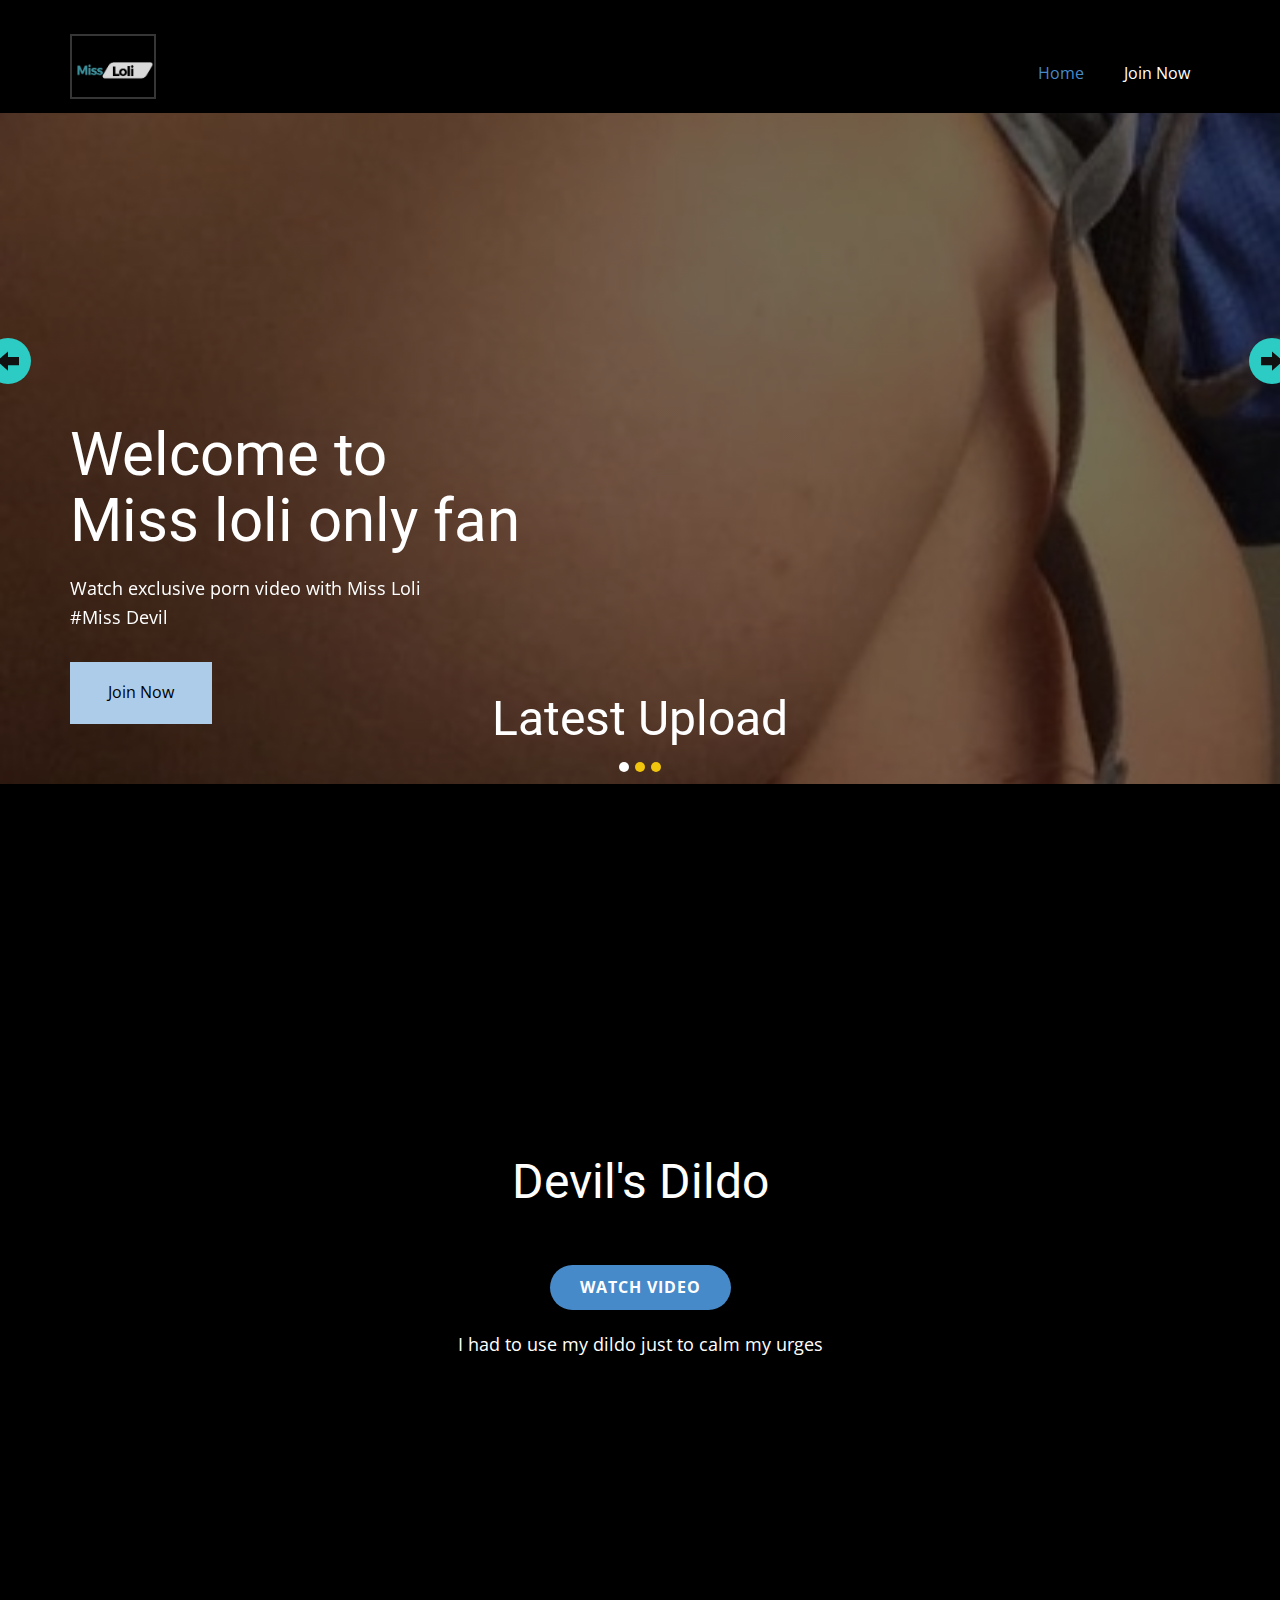
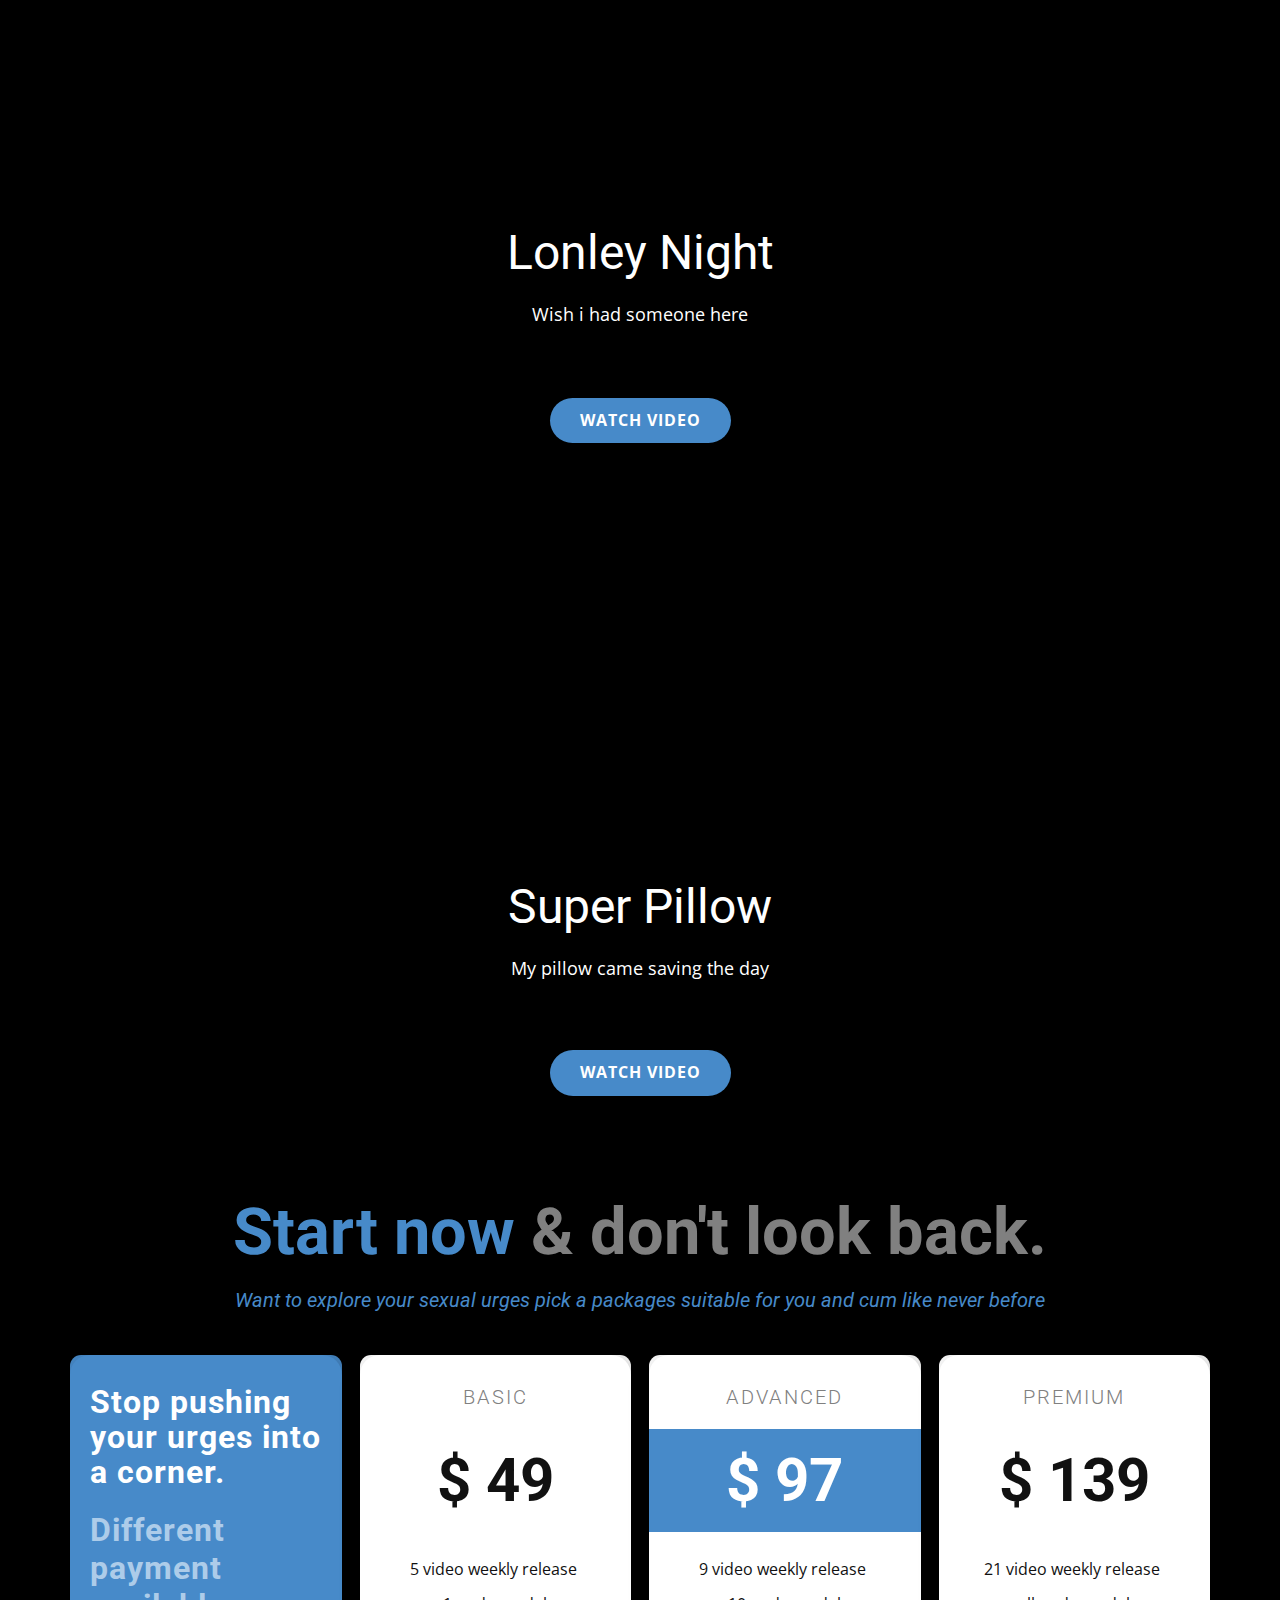
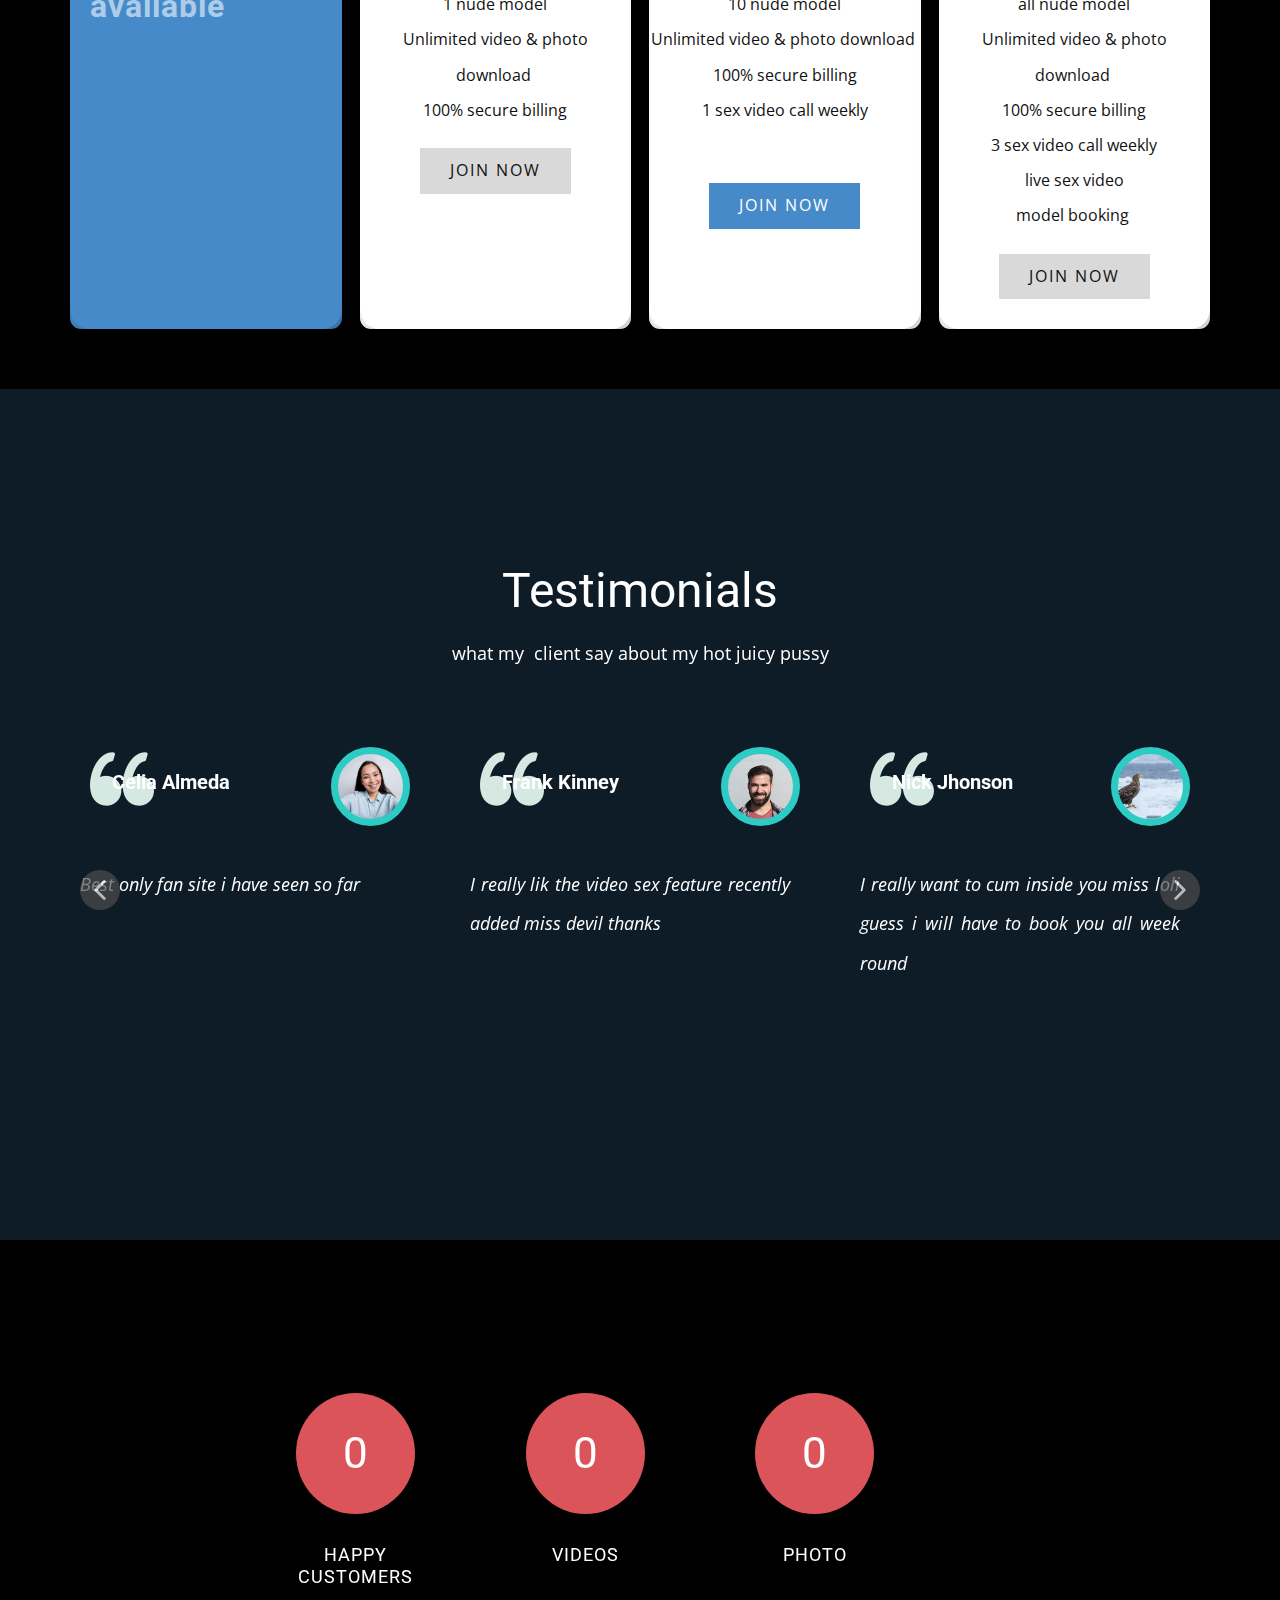
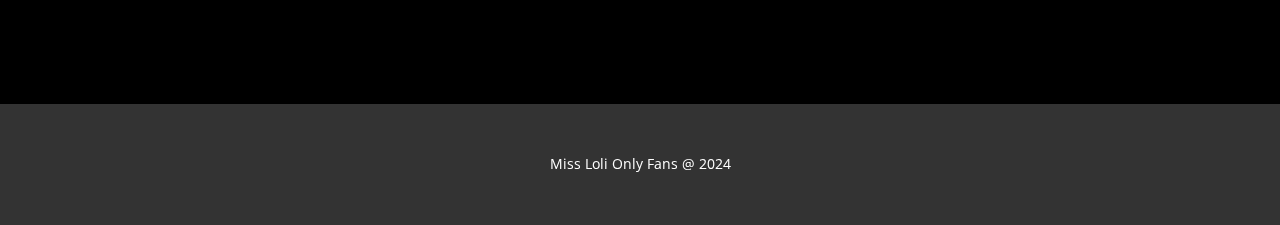
==== Home.html @ 31e706f0 "Add files via upload" ====
<!DOCTYPE html>
<html style="font-size: 16px;" lang="en"><head>
    <meta name="viewport" content="width=device-width, initial-scale=1.0">
    <meta charset="utf-8">
    <meta name="keywords" content="Welcome to&nbsp;Miss&nbsp;loli only fan, No Ads&nbsp;Just Nonstop Porn, HD Downloads&nbsp;UP to 4K!, Recent&nbsp;Upload, Miss Devil &amp;amp;Dildo, II Points x Secret Project – May 1st, Jean Pierre’s Wynwood Remix, Start now &amp;amp;
don&amp;apos;t look back., Stop pushing your clients into a corner., $ 29, $ 59, $ 139, Testimonials, How to Teach Kids to Read">
    <meta name="description" content="">
    <title>Home</title>
    <link rel="stylesheet" href="nicepage.css" media="screen">
<link rel="stylesheet" href="Home.css" media="screen">
    <script class="u-script" type="text/javascript" src="jquery.js" defer=""></script>
    <script class="u-script" type="text/javascript" src="nicepage.js" defer=""></script>
    <meta name="generator" content="Nicepage 6.6.3, nicepage.com">
    <link id="u-theme-google-font" rel="stylesheet" href="https://fonts.googleapis.com/css?family=Roboto:100,100i,300,300i,400,400i,500,500i,700,700i,900,900i|Open+Sans:300,300i,400,400i,500,500i,600,600i,700,700i,800,800i">
    
    
    
    
    
    
    
    
    
    <script type="application/ld+json">{
		"@context": "http://schema.org",
		"@type": "Organization",
		"name": "Misslolionlyfan",
		"logo": "images/Screenshot_20240317-1602522.jpg"
}</script>
    <meta name="theme-color" content="#478ac9">
    <meta property="og:title" content="Home">
    <meta property="og:type" content="website">
  <meta data-intl-tel-input-cdn-path="intlTelInput/">
  <!--Start of Tawk.to Script-->
<script type="text/javascript">
var Tawk_API=Tawk_API||{}, Tawk_LoadStart=new Date();
(function(){
var s1=document.createElement("script"),s0=document.getElementsByTagName("script")[0];
s1.async=true;
s1.src='https://embed.tawk.to/65f6fef0cc1376635adb88ab/1hp6d7nkt';
s1.charset='UTF-8';
s1.setAttribute('crossorigin','*');
s0.parentNode.insertBefore(s1,s0);
})();
</script>
<!--End of Tawk.to Script-->
  </head>
  <body data-path-to-root="./" data-include-products="false" class="u-body u-overlap u-overlap-contrast u-overlap-transparent u-palette-1-base u-xl-mode" data-lang="en"><header class="u-clearfix u-header u-sticky u-sticky-4a90 u-header" id="sec-41ed"><div class="u-clearfix u-sheet u-sheet-1">
        <a href="https://nicepage.com" class="u-align-left-xs u-border-2 u-border-grey-75 u-image u-logo u-opacity u-opacity-85 u-image-1" data-image-width="392" data-image-height="290">
          <img src="images/Screenshot_20240317-1602522.jpg" class="u-logo-image u-logo-image-1">
        </a>
        <nav class="u-menu u-menu-one-level u-offcanvas u-menu-1">
          <div class="menu-collapse" style="font-size: 1rem; letter-spacing: 0px;">
            <a class="u-button-style u-custom-left-right-menu-spacing u-custom-padding-bottom u-custom-top-bottom-menu-spacing u-nav-link u-text-active-palette-1-base u-text-hover-palette-2-base" href="#">
              <svg class="u-svg-link" viewBox="0 0 24 24"><use xmlns:xlink="http://www.w3.org/1999/xlink" xlink:href="#menu-hamburger"></use></svg>
              <svg class="u-svg-content" version="1.1" id="menu-hamburger" viewBox="0 0 16 16" x="0px" y="0px" xmlns:xlink="http://www.w3.org/1999/xlink" xmlns="http://www.w3.org/2000/svg"><g><rect y="1" width="16" height="2"></rect><rect y="7" width="16" height="2"></rect><rect y="13" width="16" height="2"></rect>
</g></svg>
            </a>
          </div>
          <div class="u-custom-menu u-nav-container">
            <ul class="u-nav u-unstyled u-nav-1"><li class="u-nav-item"><a class="u-button-style u-nav-link u-text-active-palette-1-base u-text-hover-palette-2-base" href="Home.html" style="padding: 10px 20px;">Home</a>
</li><li class="u-nav-item"><a class="u-button-style u-nav-link u-text-active-palette-1-base u-text-hover-palette-2-base" href="Payment.html" style="padding: 10px 20px;">Join Now</a>
</li></ul>
          </div>
          <div class="u-custom-menu u-nav-container-collapse">
            <div class="u-black u-container-style u-inner-container-layout u-opacity u-opacity-95 u-sidenav">
              <div class="u-inner-container-layout u-sidenav-overflow">
                <div class="u-menu-close"></div>
                <ul class="u-align-center u-nav u-popupmenu-items u-unstyled u-nav-2"><li class="u-nav-item"><a class="u-button-style u-nav-link" href="Home.html">Home</a>
</li><li class="u-nav-item"><a class="u-button-style u-nav-link" href="Payment.html">Join Now</a>
</li></ul>
              </div>
            </div>
            <div class="u-black u-menu-overlay u-opacity u-opacity-70"></div>
          </div>
        </nav>
      </div></header>
    <section class="u-carousel u-carousel-fade u-slide u-block-cbfc-1" id="carousel-f880" data-interval="3000" data-u-ride="carousel">
      <ol class="u-absolute-hcenter u-carousel-indicators u-block-cbfc-2">
        <li data-u-target="#carousel-f880" class="u-active u-active-white u-palette-3-base u-shape-circle" data-u-slide-to="0" style="width: 10px; height: 10px;"></li>
        <li data-u-target="#carousel-f880" class="u-active-white u-palette-3-base u-shape-circle" style="width: 10px; height: 10px;" data-u-slide-to="1"></li>
        <li data-u-target="#carousel-f880" class="u-active-white u-palette-3-base u-shape-circle" style="width: 10px; height: 10px;" data-u-slide-to="2"></li>
      </ol>
      <div class="u-carousel-inner" role="listbox">
        <div class="u-active u-carousel-item u-clearfix u-image u-shading u-section-1-1" data-image-width="406" data-image-height="720">
          <div class="u-clearfix u-sheet u-sheet-1">
            <h1 class="u-align-left u-text u-text-body-alt-color u-text-1" data-animation-name="fadeIn" data-animation-duration="1000" data-animation-delay="0">Welcome to&nbsp;<br>Miss&nbsp;loli only fan
            </h1>
            <p class="u-align-left u-text u-text-body-alt-color u-text-default u-text-2" data-animation-name="fadeIn" data-animation-duration="1000" data-animation-delay="0">Watch exclusive porn video with Miss Loli<br>#Miss Devil
            </p>
            <a href="Payment.html" class="u-align-center-xs u-align-left-lg u-align-left-md u-align-left-sm u-align-left-xl u-btn u-button-style u-btn-1" data-animation-name="fadeIn" data-animation-duration="1000" data-animation-delay="0">Join Now</a>
          </div>
        </div>
        <div class="u-carousel-item u-clearfix u-image u-shading u-section-1-2" data-image-width="640" data-image-height="1136">
          <div class="u-clearfix u-sheet u-sheet-1">
            <h1 class="u-align-left u-text u-text-body-alt-color u-text-1" data-animation-name="customAnimationIn" data-animation-duration="1000" data-animation-delay="0">No Ads&nbsp;<br>Just Nonstop Porn
            </h1>
            <p class="u-align-left u-text u-text-body-alt-color u-text-default u-text-2" data-animation-name="customAnimationIn" data-animation-duration="1000" data-animation-delay="0">Keep the porn videos flowing, with no interruption, on all your device- mobile, desktop, or TV.</p>
            <a href="Payment.html" class="u-align-left u-btn u-button-style u-btn-1" data-animation-name="customAnimationIn" data-animation-duration="1000" data-animation-delay="0">Get exclusive</a>
          </div>
        </div>
        <div class="u-carousel-item u-clearfix u-image u-shading u-section-1-3" data-image-width="720" data-image-height="702">
          <div class="u-clearfix u-sheet u-sheet-1">
            <h1 class="u-align-left u-text u-text-body-alt-color u-text-1" data-animation-name="customAnimationIn" data-animation-duration="1000" data-animation-delay="0">HD Downloads&nbsp;<br>UP to 4K!
            </h1>
            <p class="u-align-left u-text u-text-body-alt-color u-text-default u-text-2" data-animation-name="customAnimationIn" data-animation-duration="1000" data-animation-delay="0">Unlimited HD downloads of all your favourite full length high-res porns</p>
            <a href="Home.html#carousel_20d3" class="u-align-center-xs u-align-left-lg u-align-left-md u-align-left-sm u-align-left-xl u-btn u-button-style u-btn-1" data-animation-name="customAnimationIn" data-animation-duration="1000" data-animation-delay="0">Pricing</a>
          </div>
        </div>
      </div>
      <a class="u-carousel-control u-carousel-control-prev u-hidden-lg u-hidden-md u-hidden-sm u-hidden-xs u-icon-circle u-palette-4-base u-text-body-color u-block-cbfc-3" href="#carousel-f880" role="button" data-u-slide="prev">
        <span aria-hidden="true">
          <svg x="0px" y="0px" viewBox="0 0 16 16"><path d="M8,1v4h8l0,6H8v4L0,8L8,1z"></path></svg>
        </span>
        <span class="sr-only">
          <svg x="0px" y="0px" viewBox="0 0 16 16"><path d="M8,1v4h8l0,6H8v4L0,8L8,1z"></path></svg>
        </span>
      </a>
      <a class="u-carousel-control u-carousel-control-next u-hidden-lg u-hidden-md u-hidden-sm u-hidden-xs u-icon-circle u-palette-4-base u-text-body-color u-block-cbfc-4" href="#carousel-f880" role="button" data-u-slide="next">
        <span aria-hidden="true">
          <svg x="0px" y="0px" viewBox="0 0 16 16"><path d="M16,8l-8,7v-4H0l0-6h8V1L16,8z"></path></svg>
        </span>
        <span class="sr-only">
          <svg x="0px" y="0px" viewBox="0 0 16 16"><path d="M16,8l-8,7v-4H0l0-6h8V1L16,8z"></path></svg>
        </span>
      </a>
    </section>
    <section class="u-align-center u-black u-clearfix u-container-align-center-lg u-container-align-center-md u-container-align-center-sm u-container-align-center-xl u-section-2" id="sec-9ea1">
      <div class="u-clearfix u-sheet u-valign-middle-lg u-valign-middle-md u-valign-middle-sm u-valign-middle-xl u-sheet-1">
        <h2 class="u-align-center u-text u-text-1">Latest Upload</h2>
        <div class="custom-expanded u-align-left u-opacity u-opacity-50 u-uploaded-video u-video u-video-1">
          <div class="embed-responsive">
            <video class="embed-responsive-item" data-autoplay="1" loop="" muted="1" autoplay="autoplay" playsinline="">
              <source src="files/screen-20240318-0313263.mp4" type="video/mp4">
              <p>Your browser does not support HTML5 video.</p>
            </video>
          </div>
        </div>
        <h2 class="u-align-center u-text u-text-default u-text-2">Devil's Dildo</h2>
        <a href="Home.html#carousel_20d3" class="u-btn u-btn-round u-button-style u-hover-palette-1-light-1 u-palette-1-base u-radius u-btn-1">Watch video</a>
        <p class="u-align-center u-text u-text-3">I had to use my dildo just to calm my urges</p>
      </div>
    </section>
    <section class="u-align-center u-black u-clearfix u-container-align-center u-section-3" id="carousel_d079">
      <div class="u-clearfix u-sheet u-valign-middle-lg u-valign-middle-md u-valign-middle-sm u-valign-middle-xl u-sheet-1">
        <div class="custom-expanded u-align-left u-opacity u-opacity-50 u-uploaded-video u-video u-video-1">
          <div class="embed-responsive">
            <video class="embed-responsive-item" data-autoplay="1" loop="" muted="1" autoplay="autoplay" playsinline="">
              <source src="files/screen-20240318-0312272.mp4" type="video/mp4">
              <p>Your browser does not support HTML5 video.</p>
            </video>
          </div>
        </div>
        <h2 class="u-align-center u-text u-text-default u-text-1">Lonley Night</h2>
        <p class="u-align-center u-text u-text-2">Wish i had someone here</p>
        <a href="Home.html#carousel_20d3" class="u-btn u-btn-round u-button-style u-hover-palette-1-light-1 u-palette-1-base u-radius u-btn-1">Watch Video</a>
      </div>
    </section>
    <section class="u-align-center u-black u-clearfix u-container-align-center u-section-4" id="carousel_eafb">
      <div class="u-clearfix u-sheet u-sheet-1">
        <div class="custom-expanded u-align-left u-opacity u-opacity-50 u-uploaded-video u-video u-video-1">
          <div class="embed-responsive">
            <video class="embed-responsive-item" data-autoplay="1" loop="" muted="1" autoplay="autoplay" playsinline="">
              <source src="files/screen-20240318-0316392.mp4" type="video/mp4">
              <p>Your browser does not support HTML5 video.</p>
            </video>
          </div>
        </div>
        <h2 class="u-align-center u-text u-text-default u-text-1">Super Pillow</h2>
        <p class="u-align-center u-text u-text-2">My pillow came saving the day</p>
        <a href="Home.html#carousel_20d3" class="u-btn u-btn-round u-button-style u-hover-palette-1-light-1 u-palette-1-base u-radius u-btn-1">Watch Video</a>
      </div>
    </section>
    <section class="u-align-center u-black u-clearfix u-section-5" id="carousel_20d3">
      <div class="u-clearfix u-sheet u-sheet-1">
        <h1 class="u-text u-text-grey-50 u-text-1">
          <font class="u-text-palette-1-base">Start now</font> &amp;
don't look back.
        </h1>
        <p class="u-custom-font u-heading-font u-text u-text-palette-1-base u-text-2">Want to explore your sexual urges pick a packages suitable for you and cum like never before</p>
        <div class="data-layout-selected u-clearfix u-expanded-width-xs u-gutter-18 u-layout-wrap u-layout-wrap-1">
          <div class="u-gutter-0 u-layout">
            <div class="u-layout-row">
              <div class="u-align-left u-container-style u-layout-cell u-left-cell u-palette-1-base u-radius-20 u-size-15 u-size-30-md u-layout-cell-1">
                <div class="u-container-layout u-container-layout-1">
                  <h2 class="u-text u-text-default u-text-3">Stop pushing your urges into a corner.</h2>
                  <p class="u-custom-font u-heading-font u-text u-text-default u-text-palette-1-light-2 u-text-4">Different payment available</p>
                </div>
              </div>
              <div class="u-align-center u-container-style u-layout-cell u-radius-20 u-size-15 u-size-30-md u-white u-layout-cell-2">
                <div class="u-container-layout u-container-layout-2">
                  <h4 class="u-text u-text-grey-50 u-text-5">basic</h4>
                  <div class="u-align-center u-container-style u-expanded-width u-group u-group-1">
                    <div class="u-container-layout u-valign-middle u-container-layout-3">
                      <h2 class="u-text u-text-6">$ 49</h2>
                    </div>
                  </div>
                  <p class="u-text u-text-7">5 video weekly release&nbsp;<br>1 nude model<br>Unlimited video &amp; photo download&nbsp;<br>100% secure billing
                  </p>
                  <a href="Payment.html" class="u-btn u-button-style u-grey-15 u-hover-palette-2-base u-btn-1">Join Now</a>
                </div>
              </div>
              <div class="u-align-center u-container-style u-layout-cell u-radius-20 u-size-15 u-size-30-md u-white u-layout-cell-3">
                <div class="u-container-layout u-container-layout-4">
                  <h4 class="u-text u-text-grey-50 u-text-8">advanced</h4>
                  <div class="u-container-style u-expanded-width u-group u-palette-1-base u-group-2">
                    <div class="u-container-layout u-valign-middle u-container-layout-5">
                      <h2 class="u-align-center u-text u-text-9">$ 97</h2>
                    </div>
                  </div>
                  <p class="u-text u-text-10"> 9 video weekly release&nbsp;<br>10 nude model<br>Unlimited video &amp; photo download&nbsp;<br>100% secure billing<br>1 sex video call weekly<br>
                    <br>
                  </p>
                  <a href="Payment.html" class="u-btn u-button-style u-hover-palette-2-base u-palette-1-base u-btn-2">Join Now</a>
                </div>
              </div>
              <div class="u-align-center u-container-style u-layout-cell u-radius-20 u-right-cell u-size-15 u-size-30-md u-white u-layout-cell-4">
                <div class="u-container-layout u-container-layout-6">
                  <h4 class="u-text u-text-grey-50 u-text-11">Premium</h4>
                  <div class="u-align-center u-container-style u-expanded-width u-group u-group-3">
                    <div class="u-container-layout u-valign-middle u-container-layout-7">
                      <h2 class="u-text u-text-12">$ 139</h2>
                    </div>
                  </div>
                  <p class="u-text u-text-13"> 21 video weekly release&nbsp;<br>all nude model<br>Unlimited video &amp; photo download&nbsp;<br>100% secure billing<br>3 sex video call weekly<br>live sex video<br>model booking&nbsp;
                  </p>
                  <a href="Payment.html" class="u-btn u-button-style u-grey-15 u-hover-palette-2-base u-btn-3">Join Now</a>
                </div>
              </div>
            </div>
          </div>
        </div>
      </div>
    </section>
    <section class="u-align-center u-clearfix u-shading u-uploaded-video u-video u-section-6" id="carousel_562d">
      <div class="u-background-video u-expanded u-video-contain-lg u-video-contain-md u-video-contain-sm u-video-contain-xl u-video-cover-xs" style="">
        <div class="embed-responsive">
          <video class="embed-responsive-item" data-autoplay="1" loop="" muted="1" autoplay="autoplay" playsinline="">
            <source src="files/screen-20240318-0313263.mp4" type="video/mp4">
            <p>Your browser does not support HTML5 video.</p>
          </video>
        </div>
        <div class="u-video-shading" style="background-image: linear-gradient(0deg, rgba(0,0,0,0.8), rgba(0,0,0,0.8));"></div>
      </div>
      <div class="u-clearfix u-sheet u-valign-middle-lg u-valign-middle-md u-valign-middle-sm u-sheet-1">
        <h2 class="u-text u-text-default u-text-1">Testimonials</h2>
        <p class="u-text u-text-2">what my&nbsp; client say about my hot juicy pussy</p>
        <div class="u-expanded-width u-layout-horizontal u-list u-list-1">
          <div class="u-repeater u-repeater-1">
            <div class="u-align-justify u-container-style u-list-item u-radius-25 u-repeater-item u-shape-round">
              <div class="u-container-layout u-similar-container u-container-layout-1">
                <div class="u-container-style u-group u-shape-rectangle u-group-1">
                  <div class="u-container-layout u-container-layout-2"><span class="u-file-icon u-icon u-text-palette-4-light-2 u-icon-1"><img src="images/59149-905956e3.png" alt=""></span>
                    <h5 class="u-align-left u-text u-text-3">Celia Almeda</h5>
                  </div>
                </div>
                <div alt="" class="u-border-7 u-border-palette-4-base u-image u-image-circle u-image-1" data-image-width="1000" data-image-height="876"></div>
                <p class="u-text u-text-4">Best only fan site i have seen so far&nbsp;</p>
              </div>
            </div>
            <div class="u-align-justify u-container-style u-list-item u-radius-25 u-repeater-item u-shape-round">
              <div class="u-container-layout u-similar-container u-container-layout-3">
                <div class="u-container-style u-group u-shape-rectangle u-group-2">
                  <div class="u-container-layout u-container-layout-4"><span class="u-file-icon u-icon u-text-palette-4-light-2 u-icon-2"><img src="images/59149-905956e3.png" alt=""></span>
                    <h5 class="u-align-left u-text u-text-5">Frank Kinney</h5>
                  </div>
                </div>
                <div alt="" class="u-border-7 u-border-palette-4-base u-image u-image-circle u-image-2" data-image-width="126" data-image-height="126"></div>
                <p class="u-text u-text-6">I really lik the video sex feature recently added miss devil thanks&nbsp;</p>
              </div>
            </div>
            <div class="u-align-justify u-container-style u-list-item u-radius-25 u-repeater-item u-shape-round u-list-item-3">
              <div class="u-container-layout u-similar-container u-container-layout-5">
                <div class="u-container-style u-group u-shape-rectangle u-group-3">
                  <div class="u-container-layout u-container-layout-6"><span class="u-file-icon u-icon u-text-palette-4-light-2 u-icon-3"><img src="images/59149-905956e3.png" alt=""></span>
                    <h5 class="u-align-left u-text u-text-7"> Nick Jhonson</h5>
                  </div>
                </div>
                <div alt="" class="u-border-7 u-border-palette-4-base u-image u-image-circle u-image-3" data-image-width="1280" data-image-height="853"></div>
                <p class="u-text u-text-8">I really want to cum inside you miss loli guess i will have to book you all week round&nbsp;</p>
              </div>
            </div>
            <div class="u-align-justify u-container-style u-list-item u-radius-25 u-repeater-item u-shape-round u-list-item-4">
              <div class="u-container-layout u-similar-container u-container-layout-7">
                <div class="u-container-style u-group u-shape-rectangle u-group-4">
                  <div class="u-container-layout u-container-layout-8"><span class="u-file-icon u-icon u-text-palette-4-light-2 u-icon-4"><img src="images/59149-905956e3.png" alt=""></span>
                    <h5 class="u-align-left u-text u-text-9">nonyre</h5>
                  </div>
                </div>
                <div alt="" class="u-border-7 u-border-palette-4-base u-image u-image-circle u-image-4" data-image-width="904" data-image-height="1280"></div>
                <p class="u-text u-text-10">premium package the best guy there is a lot of cumming videos there</p>
              </div>
            </div>
            <div class="u-align-justify u-container-style u-list-item u-radius-25 u-repeater-item u-shape-round u-list-item-5">
              <div class="u-container-layout u-similar-container u-container-layout-9">
                <div class="u-container-style u-group u-shape-rectangle u-group-5">
                  <div class="u-container-layout u-container-layout-10"><span class="u-file-icon u-icon u-text-palette-4-light-2 u-icon-5"><img src="images/59149-905956e3.png" alt=""></span>
                    <h5 class="u-align-left u-text u-text-11">Dean</h5>
                  </div>
                </div>
                <div alt="" class="u-border-7 u-border-palette-4-base u-image u-image-circle u-image-5" data-image-width="1280" data-image-height="870"></div>
                <p class="u-text u-text-12">How can i get you to come over her @Arizona</p>
              </div>
            </div>
            <div class="u-align-justify u-container-style u-list-item u-radius-25 u-repeater-item u-shape-round u-list-item-6">
              <div class="u-container-layout u-similar-container u-container-layout-11">
                <div class="u-container-style u-group u-shape-rectangle u-group-6">
                  <div class="u-container-layout u-container-layout-12"><span class="u-file-icon u-icon u-text-palette-4-light-2 u-icon-6"><img src="images/59149-905956e3.png" alt=""></span>
                    <h5 class="u-align-left u-text u-text-13">kudi kali</h5>
                  </div>
                </div>
                <div alt="" class="u-border-7 u-border-palette-4-base u-image u-image-circle u-image-6" data-image-width="1280" data-image-height="882"></div>
                <p class="u-text u-text-14">Good site and nice content</p>
              </div>
            </div>
            <div class="u-align-justify u-container-style u-list-item u-radius-25 u-repeater-item u-shape-round u-list-item-7">
              <div class="u-container-layout u-similar-container u-container-layout-13">
                <div class="u-container-style u-group u-shape-rectangle u-group-7">
                  <div class="u-container-layout u-container-layout-14"><span class="u-file-icon u-icon u-text-palette-4-light-2 u-icon-7"><img src="images/59149-905956e3.png" alt=""></span>
                    <h5 class="u-align-left u-text u-text-15">pis</h5>
                  </div>
                </div>
                <div alt="" class="u-border-7 u-border-palette-4-base u-image u-image-circle u-image-7" data-image-width="1280" data-image-height="853"></div>
                <p class="u-text u-text-16">hey am from texas and am a lesbian i really love your work</p>
              </div>
            </div>
            <div class="u-align-justify u-container-style u-list-item u-radius-25 u-repeater-item u-shape-round u-list-item-8">
              <div class="u-container-layout u-similar-container u-container-layout-15">
                <div class="u-container-style u-group u-shape-rectangle u-group-8">
                  <div class="u-container-layout u-container-layout-16"><span class="u-file-icon u-icon u-text-palette-4-light-2 u-icon-8"><img src="images/59149-905956e3.png" alt=""></span>
                    <h5 class="u-align-left u-text u-text-17">JP</h5>
                  </div>
                </div>
                <div alt="" class="u-border-7 u-border-palette-4-base u-image u-image-circle u-image-8" data-image-width="1280" data-image-height="853"></div>
                <p class="u-text u-text-18">So cumy and juicy</p>
              </div>
            </div>
            <div class="u-align-justify u-container-style u-list-item u-radius-25 u-repeater-item u-shape-round u-list-item-9">
              <div class="u-container-layout u-similar-container u-container-layout-17">
                <div class="u-container-style u-group u-shape-rectangle u-group-9">
                  <div class="u-container-layout u-container-layout-18"><span class="u-file-icon u-icon u-text-palette-4-light-2 u-icon-9"><img src="images/59149-905956e3.png" alt=""></span>
                    <h5 class="u-align-left u-text u-text-19">jyun</h5>
                  </div>
                </div>
                <div alt="" class="u-border-7 u-border-palette-4-base u-image u-image-circle u-image-9" data-image-width="1280" data-image-height="854"></div>
                <p class="u-text u-text-20">I cant stop jerking off miss devil</p>
              </div>
            </div>
          </div>
          <a class="u-absolute-vcenter u-gallery-nav u-gallery-nav-prev u-grey-70 u-icon-circle u-opacity u-opacity-70 u-spacing-10 u-text-white u-gallery-nav-1" href="#" role="button">
            <span aria-hidden="true">
              <svg viewBox="0 0 451.847 451.847"><path d="M97.141,225.92c0-8.095,3.091-16.192,9.259-22.366L300.689,9.27c12.359-12.359,32.397-12.359,44.751,0
c12.354,12.354,12.354,32.388,0,44.748L173.525,225.92l171.903,171.909c12.354,12.354,12.354,32.391,0,44.744
c-12.354,12.365-32.386,12.365-44.745,0l-194.29-194.281C100.226,242.115,97.141,234.018,97.141,225.92z"></path></svg>
            </span>
            <span class="sr-only">
              <svg viewBox="0 0 451.847 451.847"><path d="M97.141,225.92c0-8.095,3.091-16.192,9.259-22.366L300.689,9.27c12.359-12.359,32.397-12.359,44.751,0
c12.354,12.354,12.354,32.388,0,44.748L173.525,225.92l171.903,171.909c12.354,12.354,12.354,32.391,0,44.744
c-12.354,12.365-32.386,12.365-44.745,0l-194.29-194.281C100.226,242.115,97.141,234.018,97.141,225.92z"></path></svg>
            </span>
          </a>
          <a class="u-absolute-vcenter u-gallery-nav u-gallery-nav-next u-grey-70 u-icon-circle u-opacity u-opacity-70 u-spacing-10 u-text-white u-gallery-nav-2" href="#" role="button">
            <span aria-hidden="true">
              <svg viewBox="0 0 451.846 451.847"><path d="M345.441,248.292L151.154,442.573c-12.359,12.365-32.397,12.365-44.75,0c-12.354-12.354-12.354-32.391,0-44.744
L278.318,225.92L106.409,54.017c-12.354-12.359-12.354-32.394,0-44.748c12.354-12.359,32.391-12.359,44.75,0l194.287,194.284
c6.177,6.18,9.262,14.271,9.262,22.366C354.708,234.018,351.617,242.115,345.441,248.292z"></path></svg>
            </span>
            <span class="sr-only">
              <svg viewBox="0 0 451.846 451.847"><path d="M345.441,248.292L151.154,442.573c-12.359,12.365-32.397,12.365-44.75,0c-12.354-12.354-12.354-32.391,0-44.744
L278.318,225.92L106.409,54.017c-12.354-12.359-12.354-32.394,0-44.748c12.354-12.359,32.391-12.359,44.75,0l194.287,194.284
c6.177,6.18,9.262,14.271,9.262,22.366C354.708,234.018,351.617,242.115,345.441,248.292z"></path></svg>
            </span>
          </a>
        </div>
      </div>
    </section>
    <section class="u-align-center u-black u-clearfix u-uploaded-video u-video-contain-xs u-section-7" src="" id="carousel_487e">
      <div class="u-clearfix u-sheet u-sheet-1">
        <div class="u-expanded-width-md u-expanded-width-sm u-expanded-width-xs u-list u-list-1">
          <div class="u-repeater u-repeater-1">
            <div class="u-align-center u-black u-container-style u-list-item u-opacity u-opacity-60 u-radius-20 u-repeater-item u-shape-round u-list-item-1">
              <div class="u-container-layout u-similar-container u-valign-top u-container-layout-1">
                <div class="u-container-style u-group u-palette-2-base u-shape-circle u-group-1">
                  <div class="u-container-layout u-valign-middle u-container-layout-2">
                    <h3 class="u-align-center u-text u-text-default u-text-1" data-animation-name="counter" data-animation-event="scroll" data-animation-duration="3000">8756</h3>
                  </div>
                </div>
                <h5 class="u-text u-text-default u-text-2">Happy Customers</h5>
              </div>
            </div>
            <div class="u-align-center u-black u-container-style u-list-item u-opacity u-opacity-60 u-radius-20 u-repeater-item u-shape-round u-list-item-2">
              <div class="u-container-layout u-similar-container u-valign-top u-container-layout-3">
                <div class="u-container-style u-group u-palette-2-base u-shape-circle u-group-2">
                  <div class="u-container-layout u-valign-middle u-container-layout-4">
                    <h3 class="u-align-center u-text u-text-default u-text-3" data-animation-name="counter" data-animation-event="scroll" data-animation-duration="3000">4183</h3>
                  </div>
                </div>
                <h5 class="u-text u-text-default u-text-4">Videos</h5>
              </div>
            </div>
            <div class="u-align-center u-black u-container-style u-list-item u-opacity u-opacity-60 u-radius-20 u-repeater-item u-shape-round u-list-item-3">
              <div class="u-container-layout u-similar-container u-valign-top u-container-layout-5">
                <div class="u-container-style u-group u-palette-2-base u-shape-circle u-group-3">
                  <div class="u-container-layout u-valign-middle u-container-layout-6">
                    <h3 class="u-align-center u-text u-text-default u-text-5" data-animation-name="counter" data-animation-event="scroll" data-animation-duration="3000">5000</h3>
                  </div>
                </div>
                <h5 class="u-text u-text-default u-text-6">Photo</h5>
              </div>
            </div>
          </div>
        </div>
      </div>
    </section>
    <style class="u-overlap-style">.u-overlap:not(.u-sticky-scroll) .u-header {
background-color: #000000 !important
}</style>
    
    
    
    <footer class="u-align-center u-clearfix u-footer u-grey-80 u-footer" id="sec-029a"><div class="u-clearfix u-sheet u-sheet-1">
        <p class="u-small-text u-text u-text-variant u-text-1">Miss Loli Only Fans @ 2024</p>
      </div></footer>
    
     
  
</body></html>
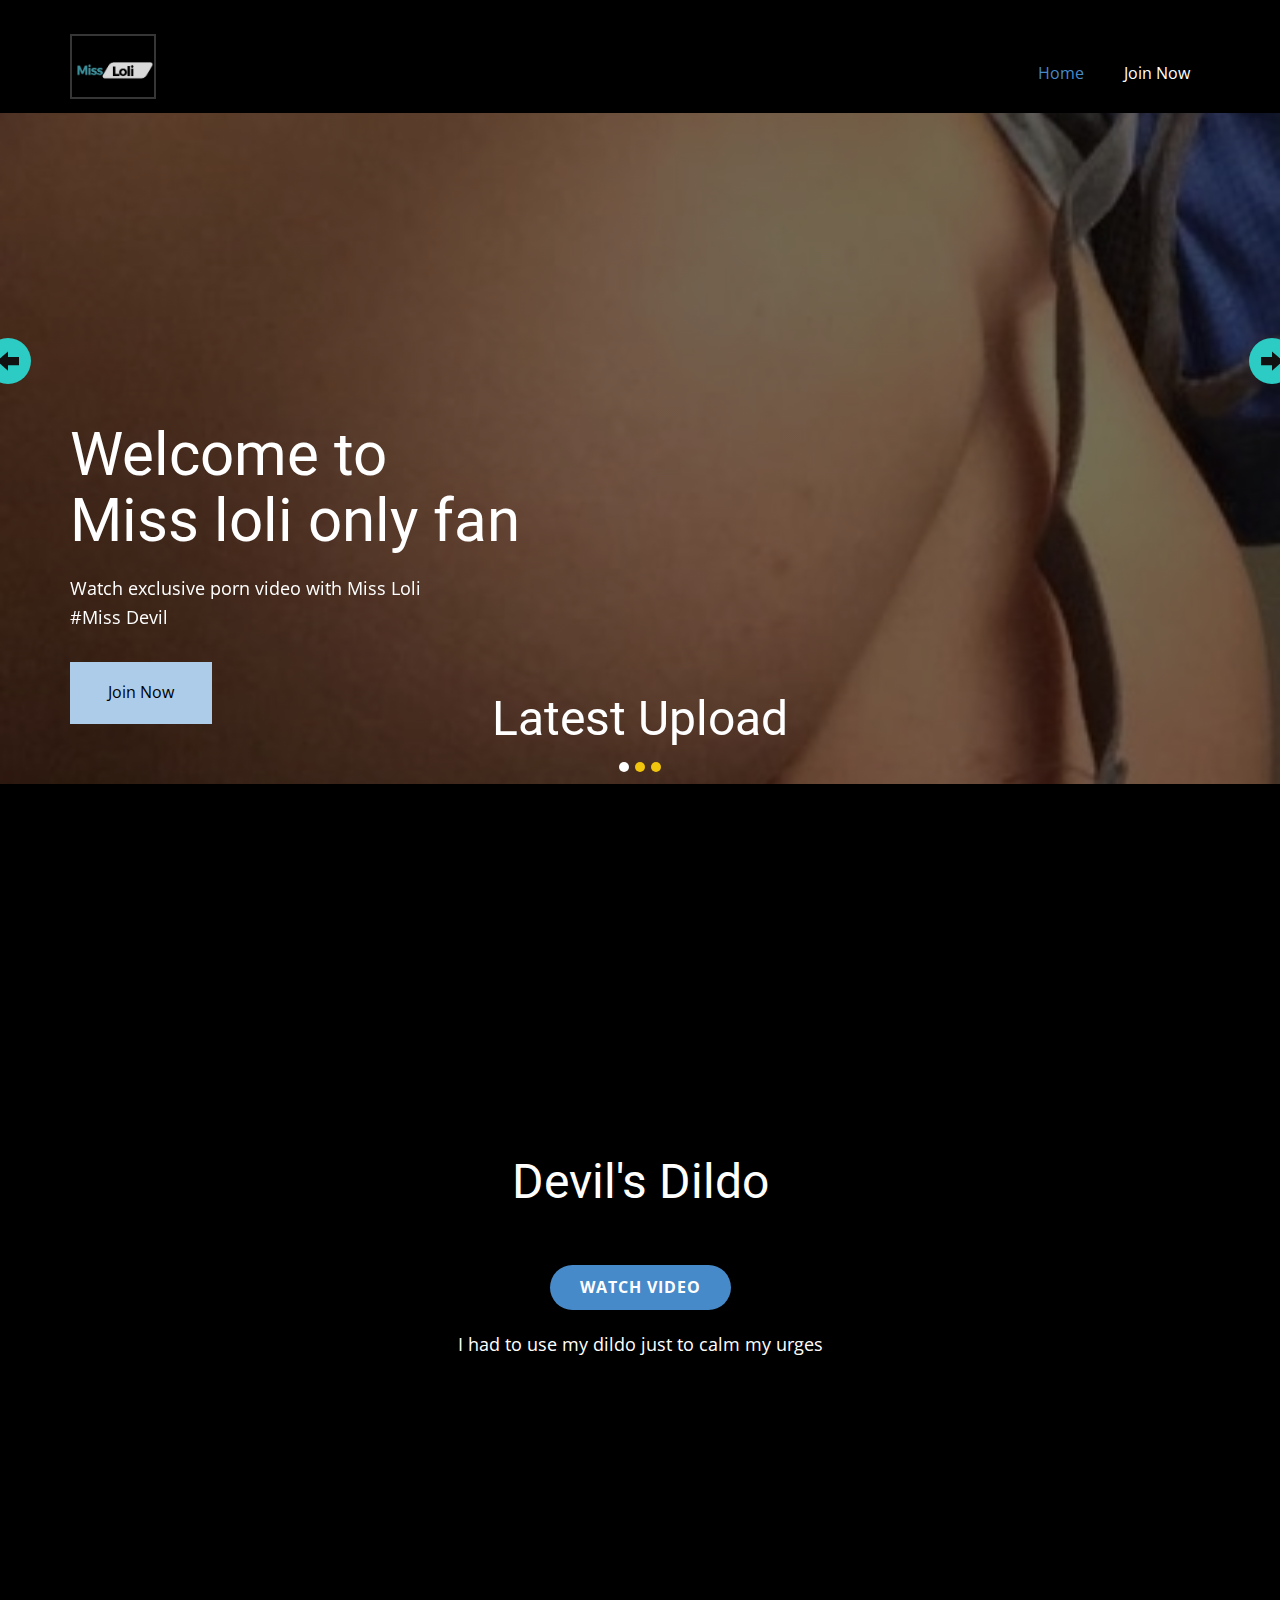
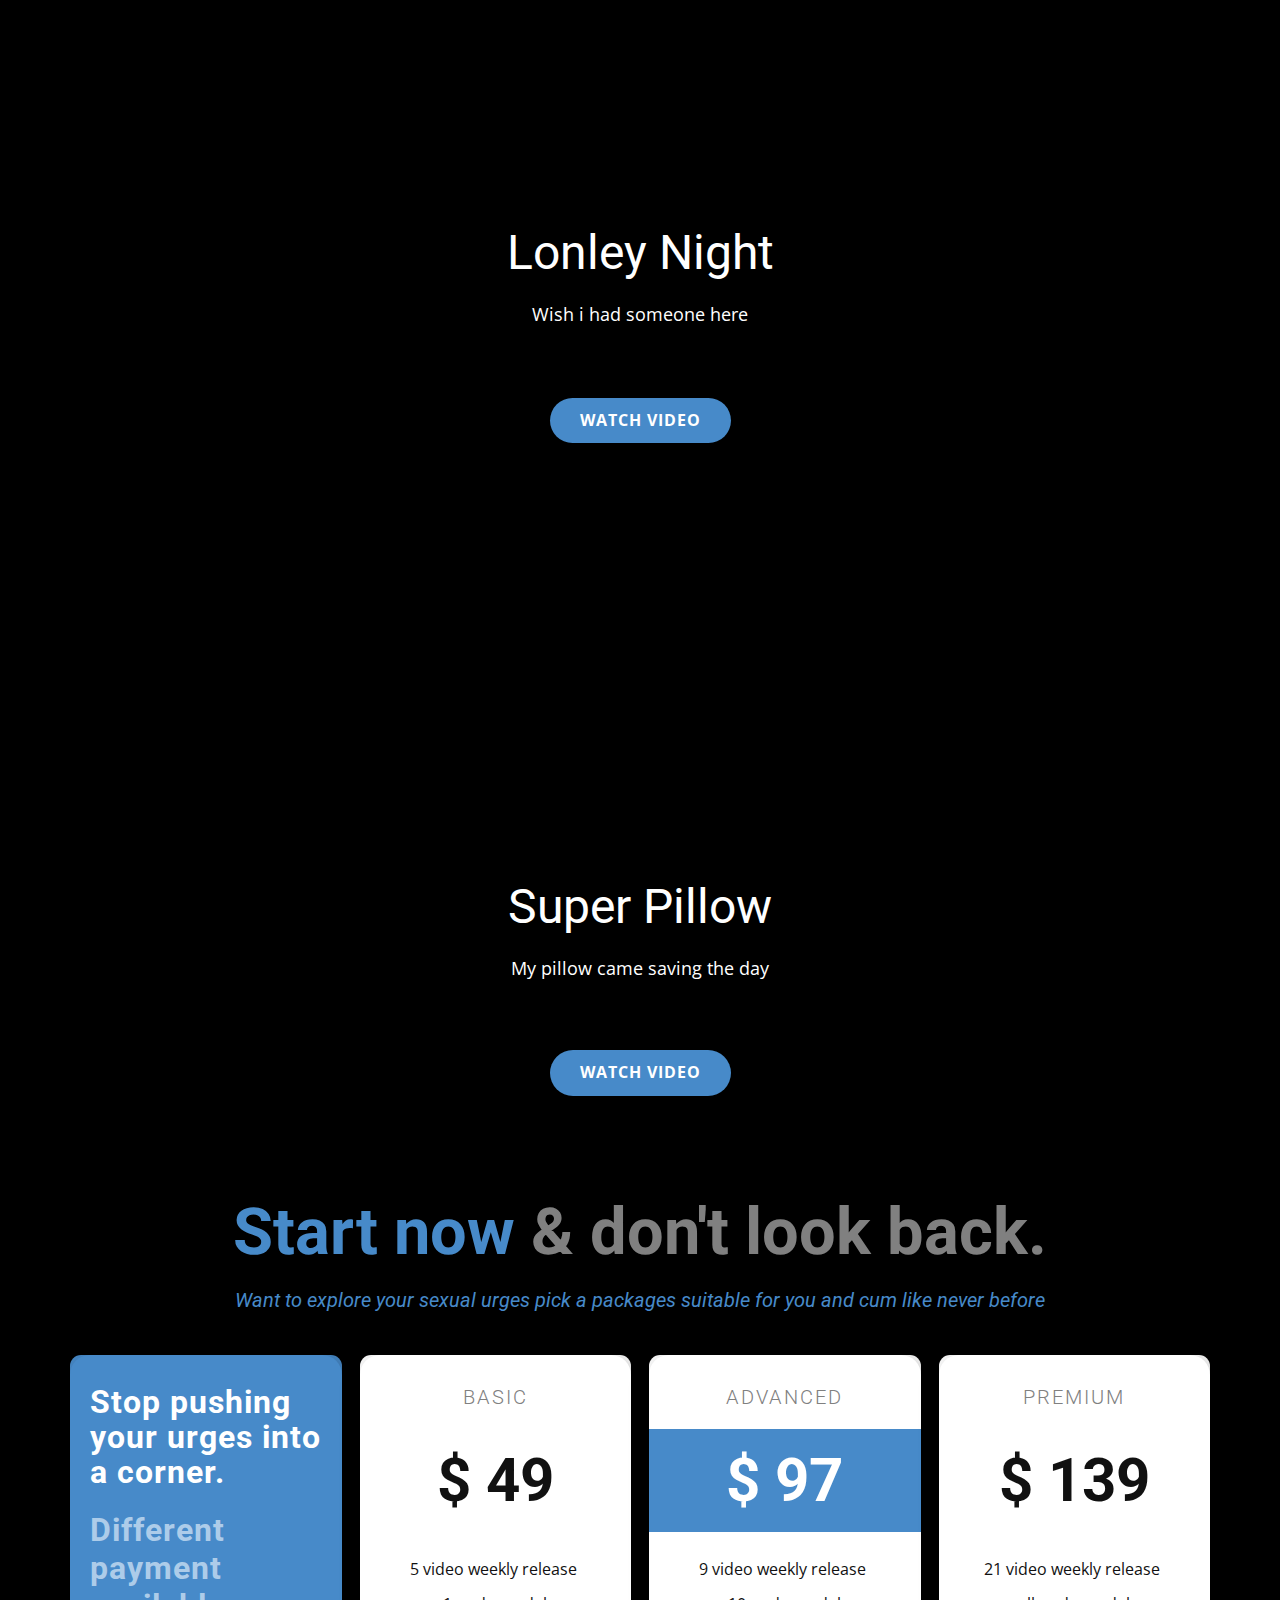
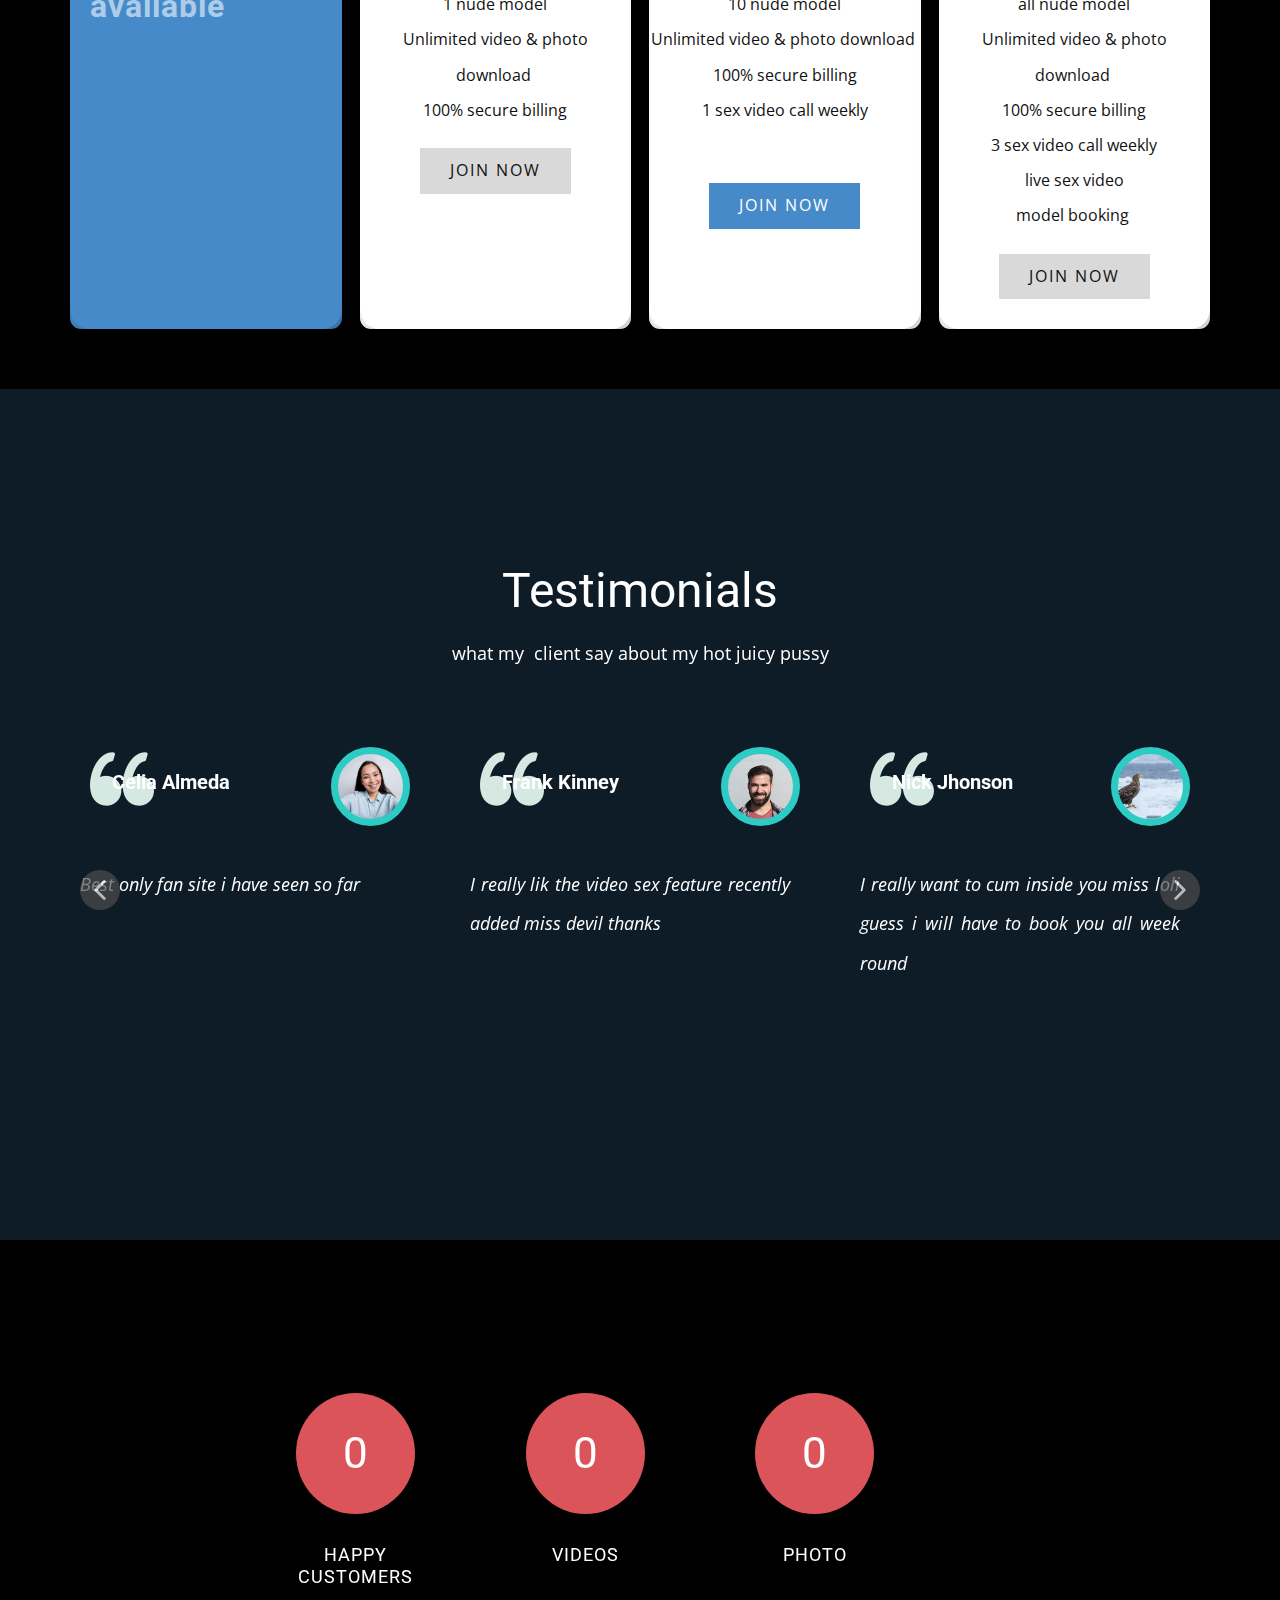
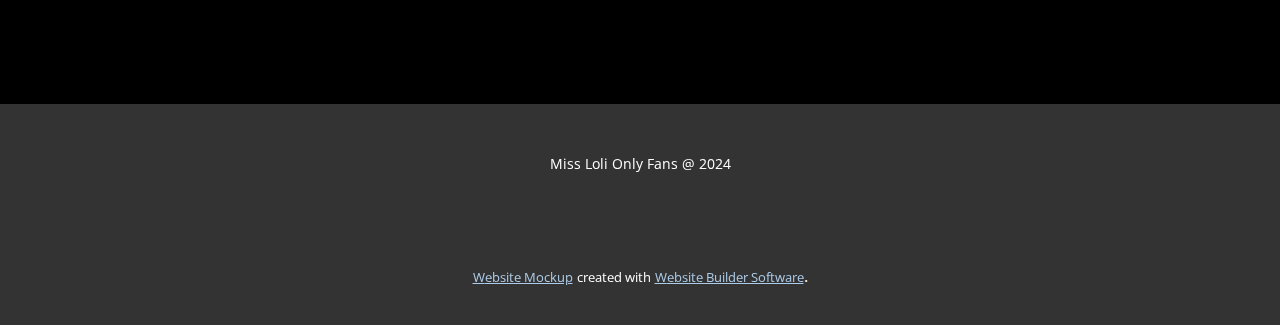
==== commit 41004629: "Add files via upload" ====
--- a/Home.html
+++ b/Home.html
@@ -30,23 +30,9 @@
     <meta name="theme-color" content="#478ac9">
     <meta property="og:title" content="Home">
     <meta property="og:type" content="website">
-  <meta data-intl-tel-input-cdn-path="intlTelInput/">
-  <!--Start of Tawk.to Script-->
-<script type="text/javascript">
-var Tawk_API=Tawk_API||{}, Tawk_LoadStart=new Date();
-(function(){
-var s1=document.createElement("script"),s0=document.getElementsByTagName("script")[0];
-s1.async=true;
-s1.src='https://embed.tawk.to/65f6fef0cc1376635adb88ab/1hp6d7nkt';
-s1.charset='UTF-8';
-s1.setAttribute('crossorigin','*');
-s0.parentNode.insertBefore(s1,s0);
-})();
-</script>
-<!--End of Tawk.to Script-->
-  </head>
+  <meta data-intl-tel-input-cdn-path="intlTelInput/"></head>
   <body data-path-to-root="./" data-include-products="false" class="u-body u-overlap u-overlap-contrast u-overlap-transparent u-palette-1-base u-xl-mode" data-lang="en"><header class="u-clearfix u-header u-sticky u-sticky-4a90 u-header" id="sec-41ed"><div class="u-clearfix u-sheet u-sheet-1">
-        <a href="https://nicepage.com" class="u-align-left-xs u-border-2 u-border-grey-75 u-image u-logo u-opacity u-opacity-85 u-image-1" data-image-width="392" data-image-height="290">
+        <a href="Home.html" class="u-align-left-xs u-border-2 u-border-grey-75 u-image u-logo u-opacity u-opacity-85 u-image-1" data-image-width="392" data-image-height="290" title="Home">
           <img src="images/Screenshot_20240317-1602522.jpg" class="u-logo-image u-logo-image-1">
         </a>
         <nav class="u-menu u-menu-one-level u-offcanvas u-menu-1">
@@ -75,11 +61,11 @@
           </div>
         </nav>
       </div></header>
-    <section class="u-carousel u-carousel-fade u-slide u-block-cbfc-1" id="carousel-f880" data-interval="3000" data-u-ride="carousel">
+    <section class="u-carousel u-carousel-fade u-slide u-block-cbfc-1" id="carousel-c892" data-interval="3000" data-u-ride="carousel">
       <ol class="u-absolute-hcenter u-carousel-indicators u-block-cbfc-2">
-        <li data-u-target="#carousel-f880" class="u-active u-active-white u-palette-3-base u-shape-circle" data-u-slide-to="0" style="width: 10px; height: 10px;"></li>
-        <li data-u-target="#carousel-f880" class="u-active-white u-palette-3-base u-shape-circle" style="width: 10px; height: 10px;" data-u-slide-to="1"></li>
-        <li data-u-target="#carousel-f880" class="u-active-white u-palette-3-base u-shape-circle" style="width: 10px; height: 10px;" data-u-slide-to="2"></li>
+        <li data-u-target="#carousel-c892" class="u-active u-active-white u-palette-3-base u-shape-circle" data-u-slide-to="0" style="width: 10px; height: 10px;"></li>
+        <li data-u-target="#carousel-c892" class="u-active-white u-palette-3-base u-shape-circle" style="width: 10px; height: 10px;" data-u-slide-to="1"></li>
+        <li data-u-target="#carousel-c892" class="u-active-white u-palette-3-base u-shape-circle" style="width: 10px; height: 10px;" data-u-slide-to="2"></li>
       </ol>
       <div class="u-carousel-inner" role="listbox">
         <div class="u-active u-carousel-item u-clearfix u-image u-shading u-section-1-1" data-image-width="406" data-image-height="720">
@@ -108,7 +94,7 @@
           </div>
         </div>
       </div>
-      <a class="u-carousel-control u-carousel-control-prev u-hidden-lg u-hidden-md u-hidden-sm u-hidden-xs u-icon-circle u-palette-4-base u-text-body-color u-block-cbfc-3" href="#carousel-f880" role="button" data-u-slide="prev">
+      <a class="u-carousel-control u-carousel-control-prev u-hidden-lg u-hidden-md u-hidden-sm u-hidden-xs u-icon-circle u-palette-4-base u-text-body-color u-block-cbfc-3" href="#carousel-c892" role="button" data-u-slide="prev">
         <span aria-hidden="true">
           <svg x="0px" y="0px" viewBox="0 0 16 16"><path d="M8,1v4h8l0,6H8v4L0,8L8,1z"></path></svg>
         </span>
@@ -116,7 +102,7 @@
           <svg x="0px" y="0px" viewBox="0 0 16 16"><path d="M8,1v4h8l0,6H8v4L0,8L8,1z"></path></svg>
         </span>
       </a>
-      <a class="u-carousel-control u-carousel-control-next u-hidden-lg u-hidden-md u-hidden-sm u-hidden-xs u-icon-circle u-palette-4-base u-text-body-color u-block-cbfc-4" href="#carousel-f880" role="button" data-u-slide="next">
+      <a class="u-carousel-control u-carousel-control-next u-hidden-lg u-hidden-md u-hidden-sm u-hidden-xs u-icon-circle u-palette-4-base u-text-body-color u-block-cbfc-4" href="#carousel-c892" role="button" data-u-slide="next">
         <span aria-hidden="true">
           <svg x="0px" y="0px" viewBox="0 0 16 16"><path d="M16,8l-8,7v-4H0l0-6h8V1L16,8z"></path></svg>
         </span>
@@ -421,7 +407,19 @@
     <footer class="u-align-center u-clearfix u-footer u-grey-80 u-footer" id="sec-029a"><div class="u-clearfix u-sheet u-sheet-1">
         <p class="u-small-text u-text u-text-variant u-text-1">Miss Loli Only Fans @ 2024</p>
       </div></footer>
-    
-     
+    <section class="u-backlink u-clearfix u-grey-80">
+      <a class="u-link" href="https://nicepage.com/website-mockup" target="_blank">
+        <span>Website Mockup</span>
+      </a>
+      <p class="u-text">
+        <span>created with</span>
+      </p>
+      <a class="u-link" href="" target="_blank">
+        <span>Website Builder Software</span>
+      </a>. 
+    </section><span style="height: 64px; width: 64px; margin-left: 0px; margin-right: auto; margin-top: 0px; background-image: none; right: 20px; bottom: 20px; padding: 15px" class="u-back-to-top u-icon u-icon-circle u-opacity u-opacity-85 u-palette-1-base" data-href="#">
+        <svg class="u-svg-link" preserveAspectRatio="xMidYMin slice" viewBox="0 0 551.13 551.13"><use xmlns:xlink="http://www.w3.org/1999/xlink" xlink:href="#svg-1d98"></use></svg>
+        <svg class="u-svg-content" enable-background="new 0 0 551.13 551.13" viewBox="0 0 551.13 551.13" xmlns="http://www.w3.org/2000/svg" id="svg-1d98"><path d="m275.565 189.451 223.897 223.897h51.668l-275.565-275.565-275.565 275.565h51.668z"></path></svg>
+    </span>
   
 </body></html>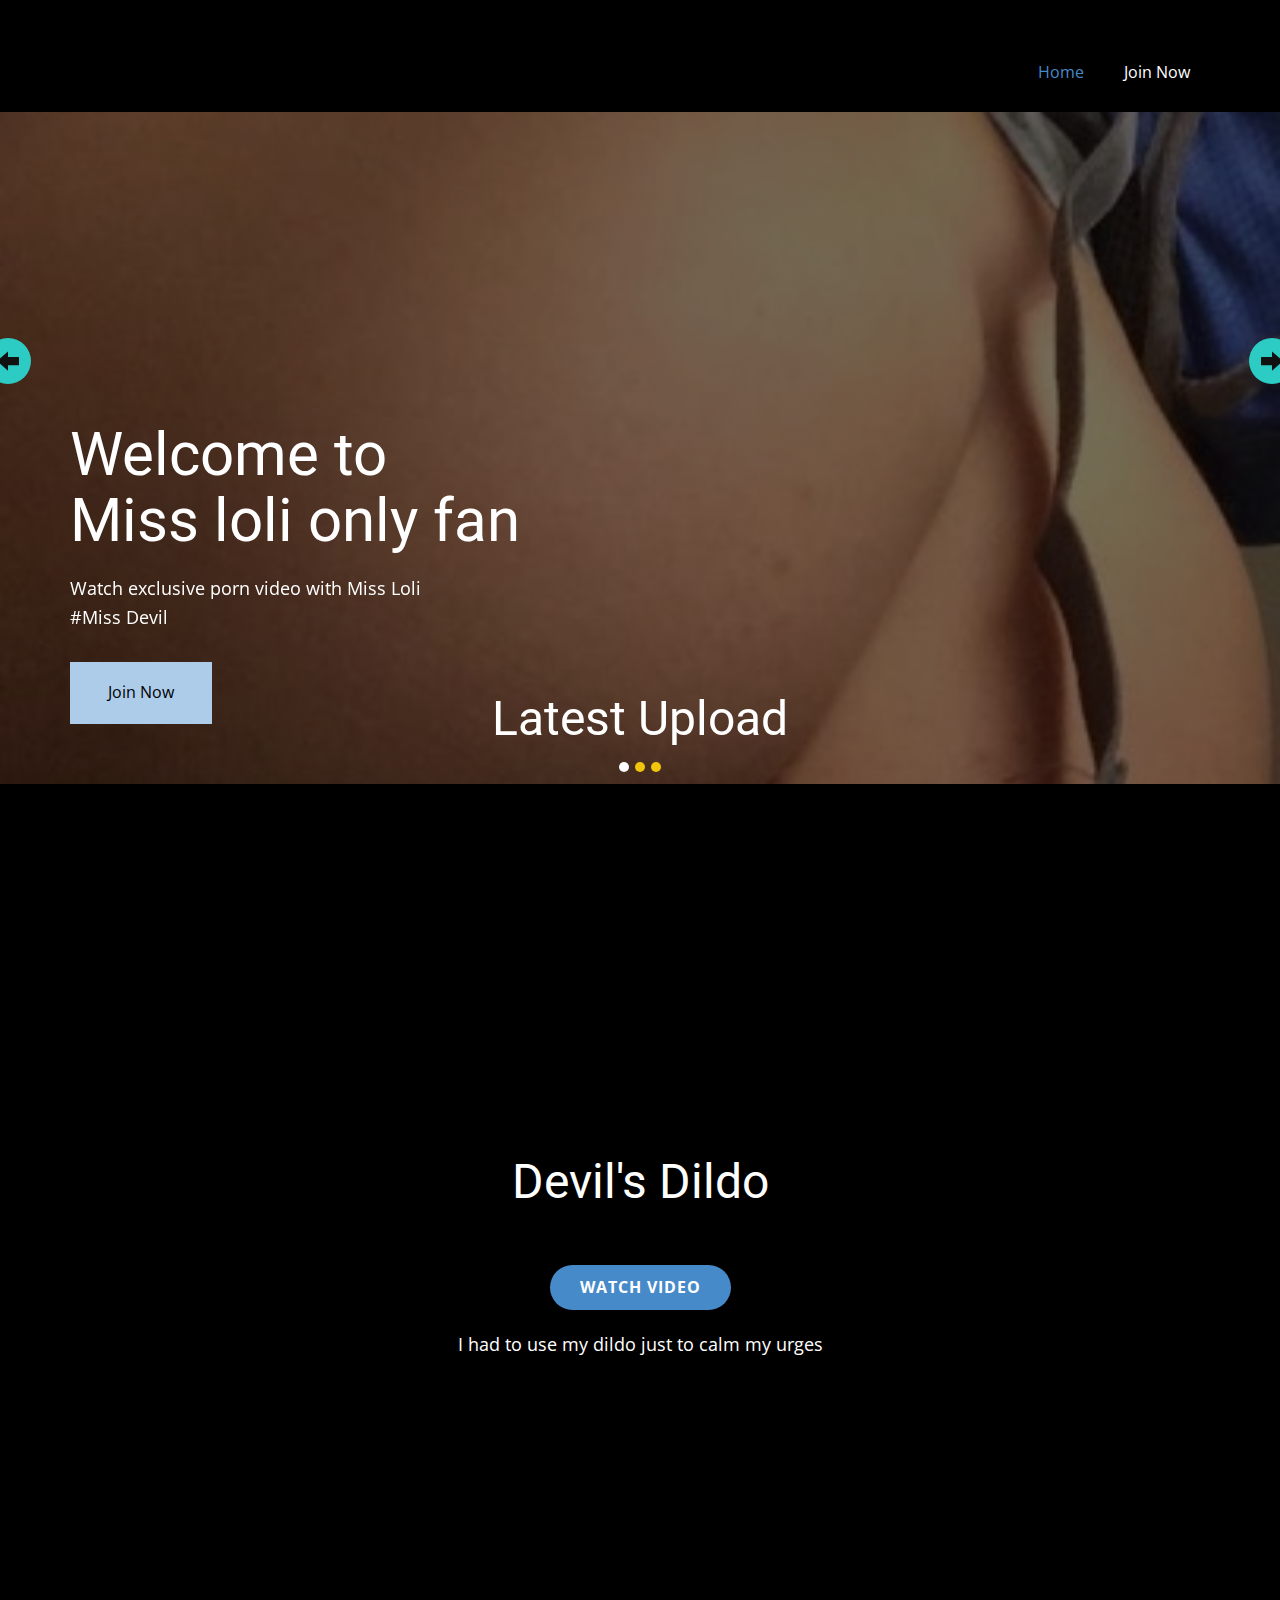
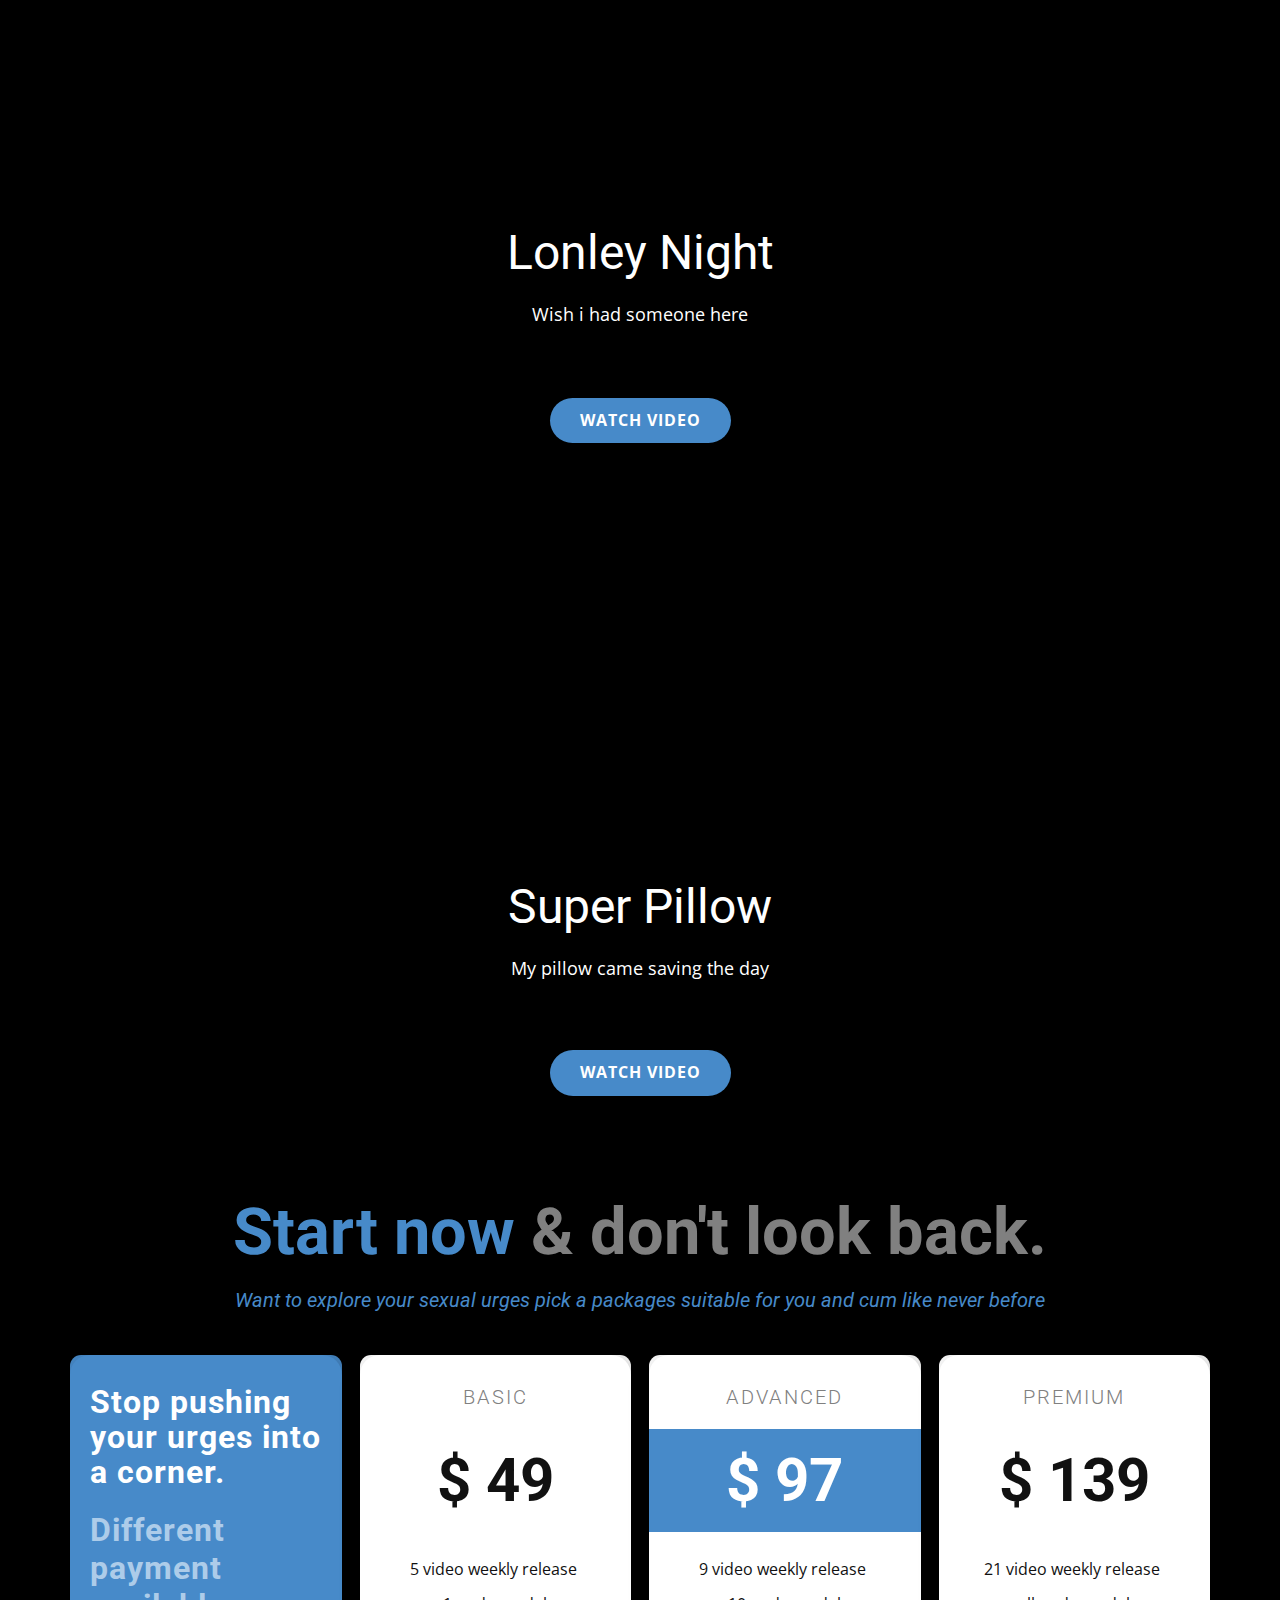
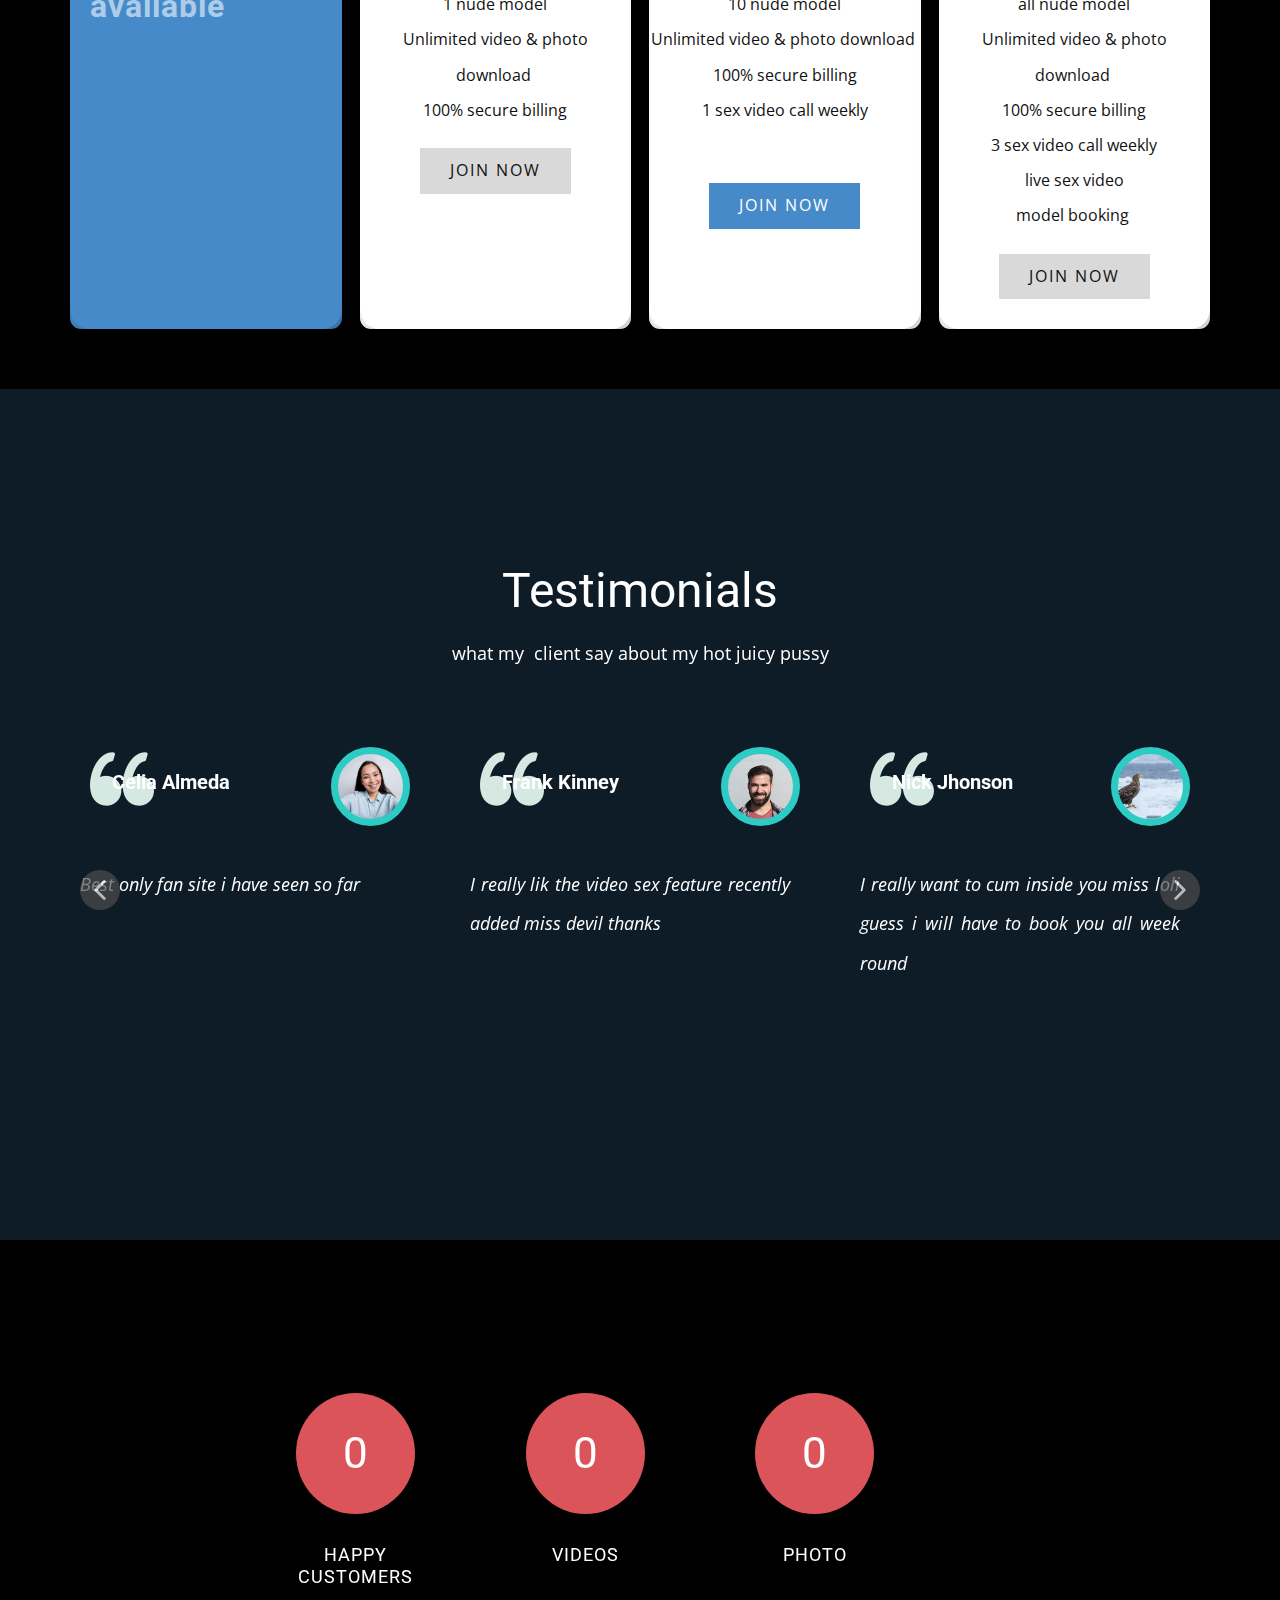
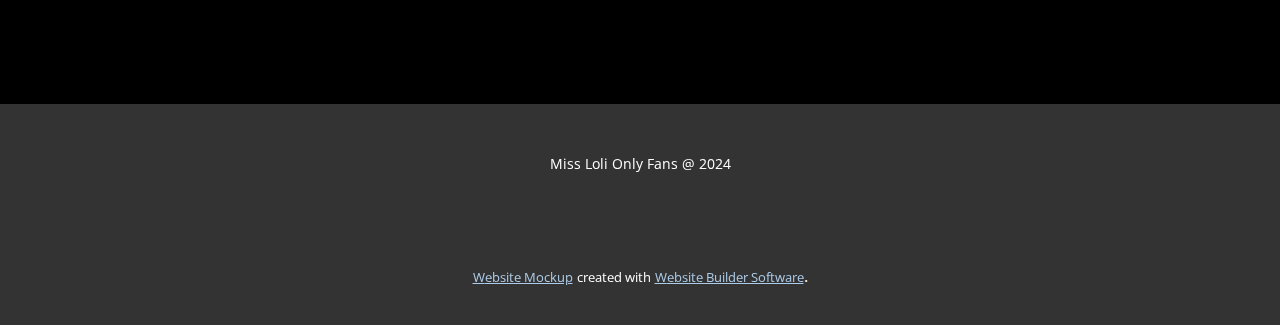
==== commit 26a8e352: "Add files via upload" ====
--- a/Home.html
+++ b/Home.html
@@ -24,17 +24,13 @@
     <script type="application/ld+json">{
 		"@context": "http://schema.org",
 		"@type": "Organization",
-		"name": "Misslolionlyfan",
-		"logo": "images/Screenshot_20240317-1602522.jpg"
+		"name": "Misslolionlyfan"
 }</script>
     <meta name="theme-color" content="#478ac9">
     <meta property="og:title" content="Home">
     <meta property="og:type" content="website">
   <meta data-intl-tel-input-cdn-path="intlTelInput/"></head>
   <body data-path-to-root="./" data-include-products="false" class="u-body u-overlap u-overlap-contrast u-overlap-transparent u-palette-1-base u-xl-mode" data-lang="en"><header class="u-clearfix u-header u-sticky u-sticky-4a90 u-header" id="sec-41ed"><div class="u-clearfix u-sheet u-sheet-1">
-        <a href="Home.html" class="u-align-left-xs u-border-2 u-border-grey-75 u-image u-logo u-opacity u-opacity-85 u-image-1" data-image-width="392" data-image-height="290" title="Home">
-          <img src="images/Screenshot_20240317-1602522.jpg" class="u-logo-image u-logo-image-1">
-        </a>
         <nav class="u-menu u-menu-one-level u-offcanvas u-menu-1">
           <div class="menu-collapse" style="font-size: 1rem; letter-spacing: 0px;">
             <a class="u-button-style u-custom-left-right-menu-spacing u-custom-padding-bottom u-custom-top-bottom-menu-spacing u-nav-link u-text-active-palette-1-base u-text-hover-palette-2-base" href="#">
@@ -61,11 +57,11 @@
           </div>
         </nav>
       </div></header>
-    <section class="u-carousel u-carousel-fade u-slide u-block-cbfc-1" id="carousel-c892" data-interval="3000" data-u-ride="carousel">
+    <section class="u-carousel u-carousel-fade u-slide u-block-cbfc-1" id="carousel-5a33" data-interval="3000" data-u-ride="carousel">
       <ol class="u-absolute-hcenter u-carousel-indicators u-block-cbfc-2">
-        <li data-u-target="#carousel-c892" class="u-active u-active-white u-palette-3-base u-shape-circle" data-u-slide-to="0" style="width: 10px; height: 10px;"></li>
-        <li data-u-target="#carousel-c892" class="u-active-white u-palette-3-base u-shape-circle" style="width: 10px; height: 10px;" data-u-slide-to="1"></li>
-        <li data-u-target="#carousel-c892" class="u-active-white u-palette-3-base u-shape-circle" style="width: 10px; height: 10px;" data-u-slide-to="2"></li>
+        <li data-u-target="#carousel-5a33" class="u-active u-active-white u-palette-3-base u-shape-circle" data-u-slide-to="0" style="width: 10px; height: 10px;"></li>
+        <li data-u-target="#carousel-5a33" class="u-active-white u-palette-3-base u-shape-circle" style="width: 10px; height: 10px;" data-u-slide-to="1"></li>
+        <li data-u-target="#carousel-5a33" class="u-active-white u-palette-3-base u-shape-circle" style="width: 10px; height: 10px;" data-u-slide-to="2"></li>
       </ol>
       <div class="u-carousel-inner" role="listbox">
         <div class="u-active u-carousel-item u-clearfix u-image u-shading u-section-1-1" data-image-width="406" data-image-height="720">
@@ -94,7 +90,7 @@
           </div>
         </div>
       </div>
-      <a class="u-carousel-control u-carousel-control-prev u-hidden-lg u-hidden-md u-hidden-sm u-hidden-xs u-icon-circle u-palette-4-base u-text-body-color u-block-cbfc-3" href="#carousel-c892" role="button" data-u-slide="prev">
+      <a class="u-carousel-control u-carousel-control-prev u-hidden-lg u-hidden-md u-hidden-sm u-hidden-xs u-icon-circle u-palette-4-base u-text-body-color u-block-cbfc-3" href="#carousel-5a33" role="button" data-u-slide="prev">
         <span aria-hidden="true">
           <svg x="0px" y="0px" viewBox="0 0 16 16"><path d="M8,1v4h8l0,6H8v4L0,8L8,1z"></path></svg>
         </span>
@@ -102,7 +98,7 @@
           <svg x="0px" y="0px" viewBox="0 0 16 16"><path d="M8,1v4h8l0,6H8v4L0,8L8,1z"></path></svg>
         </span>
       </a>
-      <a class="u-carousel-control u-carousel-control-next u-hidden-lg u-hidden-md u-hidden-sm u-hidden-xs u-icon-circle u-palette-4-base u-text-body-color u-block-cbfc-4" href="#carousel-c892" role="button" data-u-slide="next">
+      <a class="u-carousel-control u-carousel-control-next u-hidden-lg u-hidden-md u-hidden-sm u-hidden-xs u-icon-circle u-palette-4-base u-text-body-color u-block-cbfc-4" href="#carousel-5a33" role="button" data-u-slide="next">
         <span aria-hidden="true">
           <svg x="0px" y="0px" viewBox="0 0 16 16"><path d="M16,8l-8,7v-4H0l0-6h8V1L16,8z"></path></svg>
         </span>
--- a/nicepage.css
+++ b/nicepage.css
@@ -42568,19 +42568,8 @@
   min-height: 112px;
 }
 
-.u-header .u-image-1 {
-  width: 86px;
-  height: 64px;
-  margin: 34px auto 0 0;
-}
-
-.u-header .u-logo-image-1 {
-  width: 100%;
-  height: 100%;
-}
-
 .u-header .u-menu-1 {
-  margin: -44px 0 22px auto;
+  margin: 54px 0 22px auto;
 }
 
 .u-header .u-nav-1 {
@@ -42594,7 +42583,6 @@
 @media (max-width: 1199px) {
   .u-header .u-menu-1 {
     width: auto;
-    margin-top: -44px;
   }
 }
 
